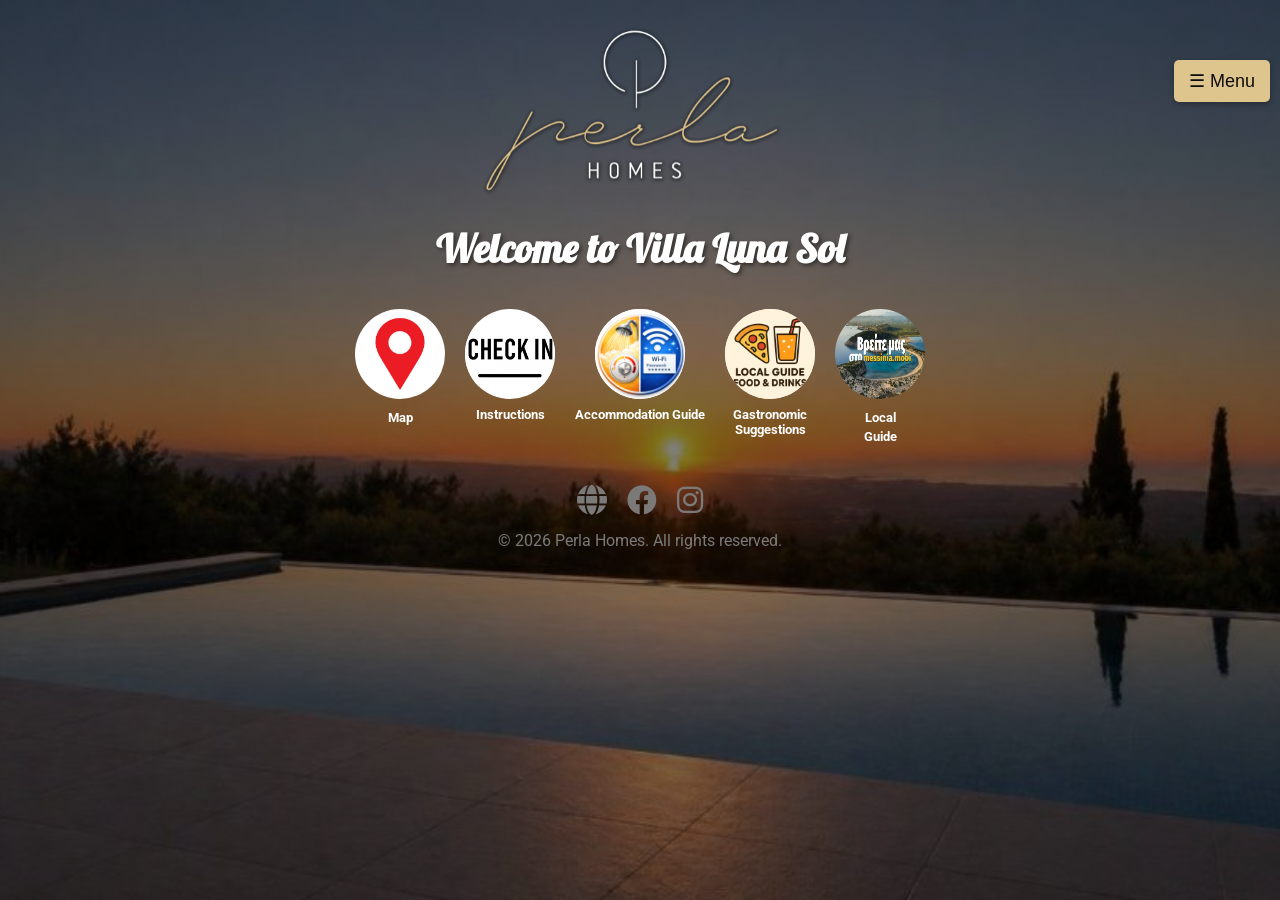
==== index.html @ a8f3eae5 "Add files via upload" ====
<!DOCTYPE html>
<html lang="en">
<head>
<meta charset="UTF-8" />
<meta name="viewport" content="width=device-width, initial-scale=1.0" />
<title translate="no">Perla Homes</title>

<!-- Fonts and Icons -->
<link href="https://fonts.googleapis.com/css2?family=Lobster&display=swap" rel="stylesheet">
<link href="https://fonts.googleapis.com/css2?family=Roboto:wght@400;700&display=swap" rel="stylesheet" />
<link href="https://cdnjs.cloudflare.com/ajax/libs/font-awesome/6.0.0-beta3/css/all.min.css" rel="stylesheet" />

<!-- Main CSS -->
<link rel="stylesheet" href="main.css" />
</head>
<body>

<!-- Overlay for sidebar -->
<div id="overlay" class="overlay" onclick="closeSidebar()"></div>

<!-- Sidebar -->
<div id="sidebar" class="sidebar">
    <button class="close-btn" onclick="closeSidebar()">&times;</button>
    <a href="check_in.html">Check-In</a>

    <div class="dropdown">
        <button class="dropdown-btn" onclick="toggleDropdown('wifiDropdown')">Wi-Fi Code</button>
        <div id="wifiDropdown" class="dropdown-content">
            <p>
                <strong>Network:</strong>
                <span class="copyable-text" id="wifiNetwork"></span>
                <button class="copy-btn" onclick="copyText('wifiNetwork', this)">Copy</button>
            </p>
            <p>
                <strong>Password:</strong>
                <span class="copyable-text" id="wifiPassword"></span>
                <button class="copy-btn" onclick="copyText('wifiPassword', this)">Copy</button>
            </p>
        </div>
    </div>

    <div class="dropdown">
        <button class="dropdown-btn" onclick="toggleDropdown('codeDropdown')">Entrance Code</button>
        <div id="codeDropdown" class="dropdown-content">
            <p>
                <strong>Code:</strong>
                <span class="copyable-text" id="entranceCode"></span>
            </p>
        </div>
    </div>

    <a class="map-link" target="_blank">Map</a>
    <a class="tourist-link" target="_blank">Tourist Guide</a>
    <a href="Taverns.html" target="_blank">Gastronomic Suggestions</a>
    <a href="https://nauticholics.gr" target="_blank">Boat Cruises</a>
    <a href="contacts.html">Contacts</a>
</div>

<!-- Sidebar open button -->
<button class="open-btn" onclick="openSidebar()">☰ Menu</button>

<!-- Language Selector -->
<div id="google_translate_element"></div>

<!-- Main Content -->
<div class="content-container">
    <img src="images/perla logo site.png" alt="Perla Homes Logo" id="logo" class="fade-in" />

    <!-- Heading auto-filled from CONFIG -->
    <h1 translate="no" id="main-heading" class="fade-in"></h1>

    <!-- Buttons -->
    <div class="button-container">

        <div class="button-item fade-in">
            <a class="map-link" target="_blank">
                <img src="images/map.jpg" alt="Map" class="round-btn">
                <span>Map</span>
            </a>
        </div>

        <div class="button-item fade-in">
            <button class="round-btn" onclick="showCodeBox()">
                <img src="images/check-in.png" alt="Instructions">
            </button>
            <span>Instructions</span>
        </div>

        <div class="button-item fade-in">
            <button class="round-btn" onclick="showInfoBox()">
                <img src="images/New_button.png" alt="Useful Info">
            </button>
            <span>Accommodation Guide</span>
        </div>

        <div class="button-item fade-in">
            <button class="round-btn" onclick="window.location.href='Taverns.html'">
                <img src="images/Food_Foto.png" alt="Gastronomic">
            </button>
            <span>Gastronomic<br>Suggestions</span>
        </div>

        <div class="button-item fade-in">
            <a class="tourist-link" target="_blank">
                <img src="images/optiki-tautotita_2.jpg" alt="Tourist Guide" class="round-btn">
                <span>Local<br>Guide</span>
            </a>
        </div>

    </div>
</div>

<!-- Popups -->

<!-- Wi-Fi Popup -->
<div id="wifiCodeBox" class="popup-box">
    <p class="highlight-full"><strong>Wi-Fi Information</strong></p>
    <div class="popup-content">
        <p><strong>Network:</strong> <span id="wifiNetwork"></span></p>
        <p><strong>Password:</strong> <span id="wifiPassword"></span></p>
        <img src="images/wifi_icon.jpg" alt="Wi-Fi Instructions" class="popup-image">
    </div>
    <button onclick="hideWifiCodeBox()">EXIT</button>
</div>

<!-- Entrance Code Popup -->
<div id="codeBox" class="popup-box">
    <p class="highlight-full">
        <strong>Entrance Code:</strong> <span id="entranceCode"></span>
    </p>
    <div class="popup-content">
        <img src="images/ABOVE LUNA SOL.jpg" class="popup-image">
        <p>When you arrive you will see this Entrance.</p>
        <img src="images/Villa Luna Sol.jpg" class="popup-image">
        <p>To open the Garage door the code is 6767#</p>
        <p>Entrance Door</p>
        <img src="images/Door_Palomar.jpg" class="popup-image">
          <p class="highlight-full">
            <strong>Key Box Code:</strong> <span id="keyBoxCode"></span>
        </p> 
         <p>**Alarm Instructions**

To disarm the alarm, place the black round key fob on the blue-lit square of the alarm panel and hold it there until you hear a beep. Once it beeps, the alarm is disarmed successfully.
</p>
<img src="images/Alarm Villa.jpg" class="popup-image">
<p>**Electricity Instructions**

Please insert the key card into the wall holder to activate the electricity in the villa.
When leaving the villa, please remove the card to switch the electricity off.
</p>
<img src="images/Keycard_Villa.jpg" class="popup-image">
    </div>
    <button onclick="hideCodeBox()">EXIT</button>
</div>

<!-- Useful Information Popup -->
<div id="infoBox" class="popup-box">
    <p class="highlight-full"><strong>Useful Information</strong></p>
    <div class="popup-content">

        <p>Here are some important details for your stay:</p>

        <p class="highlight-full"><strong>Wi-Fi</strong></p>
        <p translate="no">UserName: <span id="wifiNetwork"></span></p>
        <p translate="no">Password: <span id="wifiPassword"></span></p>

        <p class="highlight-full"><strong>Hot Water</strong></p>
        <p><br></p>
        <img src="images/Pinakas_Selin.jpg" class="popup-image">

        <p class="highlight-full"><strong>Check-Out</strong></p>
        <p>- Check-out time: 11:00</p>
        <p>Please leave the keys on the table and close the door behind you.<br>
        Thank you for choosing <b>Perla Homes</b>!</p>

    </div>
    <button onclick="hideInfoBox()">EXIT</button>
</div>

<!-- Footer -->
<div class="footer fade-in">
    <div class="social-media">
        <a href="https://www.perlahomes.gr" target="_blank"><i class="fas fa-globe social-icon"></i></a>
        <a href="https://www.facebook.com/PerlaHomesgr/" target="_blank"><i class="fab fa-facebook social-icon"></i></a>
        <a href="https://www.instagram.com/perla.homes/?hl=el" target="_blank"><i class="fab fa-instagram social-icon"></i></a>
    </div>
    <p>&copy; 2026 Perla Homes. All rights reserved.</p>
</div>

<!-- Scripts -->
<script src="config.js"></script>
<script src="script.js"></script>
<script src="https://translate.google.com/translate_a/element.js?cb=googleTranslateElementInit"></script>

</body>
</html>
---- main.css ----
/* === GENERAL === */
body, html {
    margin: 0;
    padding: 0;
    font-family: 'Roboto', sans-serif;
    height: 100%;
    color: white;
    background-image: linear-gradient(rgba(0,0,0,0.5), rgba(0,0,0,0.5)), url('images/Fonto.jpg');
    background-size: cover;
    background-position: center;
    background-attachment: fixed;
}

/* Overlay */
.overlay {
    position: fixed;
    top:0; left:0; right:0; bottom:0;
    background-color: rgba(0,0,0,0.5);
    display:none;
    z-index:1000;
}

/* Sidebar */
.sidebar {
    height:100%;
    width:0;
    position:fixed;
    top:0;
    left:0;
    background-color: rgba(14,14,14,0.95);
    overflow-x:hidden;
    transition:0.4s;
    z-index:1001;
    padding-top:60px;
}
.sidebar a, .dropdown-btn {
    padding:10px 20px;
    text-decoration:none;
    font-size:18px;
    color:white;
    display:block;
    border:none;
    background:none;
    width:100%;
    text-align:left;
    cursor:pointer;
    outline:none;
    transition:0.3s;
}
.sidebar a:hover, .dropdown-btn:hover {background-color:#3d5e4d;}
.sidebar .close-btn {
    position:absolute;
    top:15px;
    right:25px;
    font-size:36px;
    color:white;
    background:none;
    border:none;
    cursor:pointer;
}

/* Sidebar open button */
.open-btn {
    position: fixed;
    top: 60px;
    right: 10px;
    z-index: 10000;
    background-color: #dec48d;
    color: #0e0d0d;
    border: none;
    padding: 10px 15px;
    border-radius: 5px;
    font-size: 18px;
    cursor: pointer;
    box-shadow: 0 2px 6px rgba(0,0,0,0.3);
}
.open-btn:hover {background-color:#dec48d; color:#0e0d0d;}

/* Dropdown content */
.dropdown-content {
    display:none;
    background-color:#222;
    padding:10px 20px;
}
.dropdown-content p {margin:5px 0; color:#dec48d;}

/* Content Container */
.content-container {
    display:flex;
    flex-direction:column;
    justify-content:center;
    align-items:center;
    text-align:center;
    padding:20px;
}

/* Logo & Heading */
#logo {max-width:350px; height:auto; margin-bottom:10px;}
#main-heading {
    font-family: 'Lobster', cursive;
    font-size: 2.5rem;
    color: white;
    text-align: center;
    margin-top: 10px;
    text-shadow: 2px 2px 4px rgba(0, 0, 0, 0.5);
}

/* Buttons */
.button-container {
    display:flex;
    justify-content:center;
    gap:20px;
    flex-wrap:wrap;
    margin-top:10px;
}
.button-item {display:flex; flex-direction:column; align-items:center; text-align:center;}
.round-btn {
    background-color:white;
    border:none;
    border-radius:50%;
    width:90px;
    height:90px;
    display:flex;
    justify-content:center;
    align-items:center;
    cursor:pointer;
    overflow:hidden;
    margin-bottom:8px;
    transition: transform 0.2s, box-shadow 0.2s;
}
.round-btn img {width:120%; height:120%; object-fit:contain;}
.round-btn:hover {transform:scale(1.1); box-shadow:0 6px 12px rgba(0,0,0,0.3); background-color:#f7f5f4;}
.button-item span {color:white; font-size:13px; font-weight:bold; text-align:center;}

/* === Popup Boxes === */
.popup-box {
    display: none; /* hide popups by default */
    position: fixed;
    top:50%;
    left:50%;
    transform:translate(-50%,-50%);
    background-color:#0e0d0d;
    border:1px solid #ccc;
    padding:20px;
    width:320px;
    max-height:75vh;
    border-radius:8px;
    text-align:center;
    z-index:2000;
    flex-direction: column;
    overflow: hidden;
}

/* Scrollable content inside popup */
.popup-box .popup-content {
    overflow-y: auto;
    max-height:65vh;
    padding-right:5px;
    margin-bottom:10px;
    text-align:left;
}

/* Highlighted headers for all popups */
.popup-box .highlight-full {
    background-color: #fff59d;
    color: black;
    padding: 6px 10px;
    border-radius: 6px;
    display: inline-block;
    font-weight: bold;
    font-size: 1rem;
    text-align: center;
    box-shadow: 0 2px 6px rgba(0,0,0,0.2);
    margin-bottom: 10px;
}

/* Popup images */
.popup-box .popup-image {
    display: block;  /* <-- ensures image takes full line */
    max-width: 100%;
    max-height: 200px;
    border-radius: 6px;
    margin: 10px 0;  /* spacing above and below */
}

/* Popup buttons fixed at bottom */
.popup-box button {
    margin-top: auto;
    padding: 5px 10px;
    border: none;
    border-radius: 5px;
    background-color: #dec48d;
    color: #0e0d0d;
    font-weight: bold;
    cursor: pointer;
}

/* Footer */
.footer {
    text-align:center;
    margin-top:20px;
    color:#7c7979;
}
.social-media {display:flex; justify-content:center; gap:20px; margin-top:10px;}
.social-icon {font-size:30px; color:#7c7979; transition:0.3s;}
.social-icon:hover {transform:scale(1.1); color:#dec48d;}

/* Fade In */
.fade-in {opacity:0; animation:fadeIn 2s forwards;}
@keyframes fadeIn {from{opacity:0;}to{opacity:1;}}

/* Responsive */
@media (max-width: 600px) {
    #main-heading {
        font-size: 2.3rem;
        line-height: 1.2;
    }
    .popup-box {
        width: 90%;
        max-height: 80vh;
    }
    .popup-box .popup-content {
        max-height: 70vh;
    }
}
@media (max-width: 768px) {
    #main-heading{font-size:2.5rem;}
    .open-btn { top: 80px; }
}

/* Copyable text in sidebar */
.copyable-text {
    user-select: text;
    cursor: text;
}
.copy-btn {
    margin-left: 10px;
    padding: 2px 6px;
    font-size: 12px;
    border: none;
    border-radius: 4px;
    background-color: #dec48d;
    color: #0e0d0d;
    cursor: pointer;
    transition: background-color 0.3s;
}
.copy-btn:hover { background-color: #cbb37c; }

.button-item a {
    text-decoration: none;
    color: inherit;
}

.popup-image.enlarged {
    position: fixed;
    top: 50%;
    left: 50%;
    max-width: 90%;
    max-height: 90%;
    transform: translate(-50%, -50%);
    z-index: 3000; /* above popups */
    border-radius: 8px;
    box-shadow: 0 10px 30px rgba(0,0,0,0.7);
    cursor: zoom-out;
    transition: transform 0.3s ease, max-width 0.3s ease, max-height 0.3s ease;
}

/* Optional dim background behind enlarged image */
body.image-overlay::before {
    content: "";
    position: fixed;
    top:0; left:0;
    width:100%; height:100%;
    background: rgba(0,0,0,0.5);
    z-index: 2000;
}
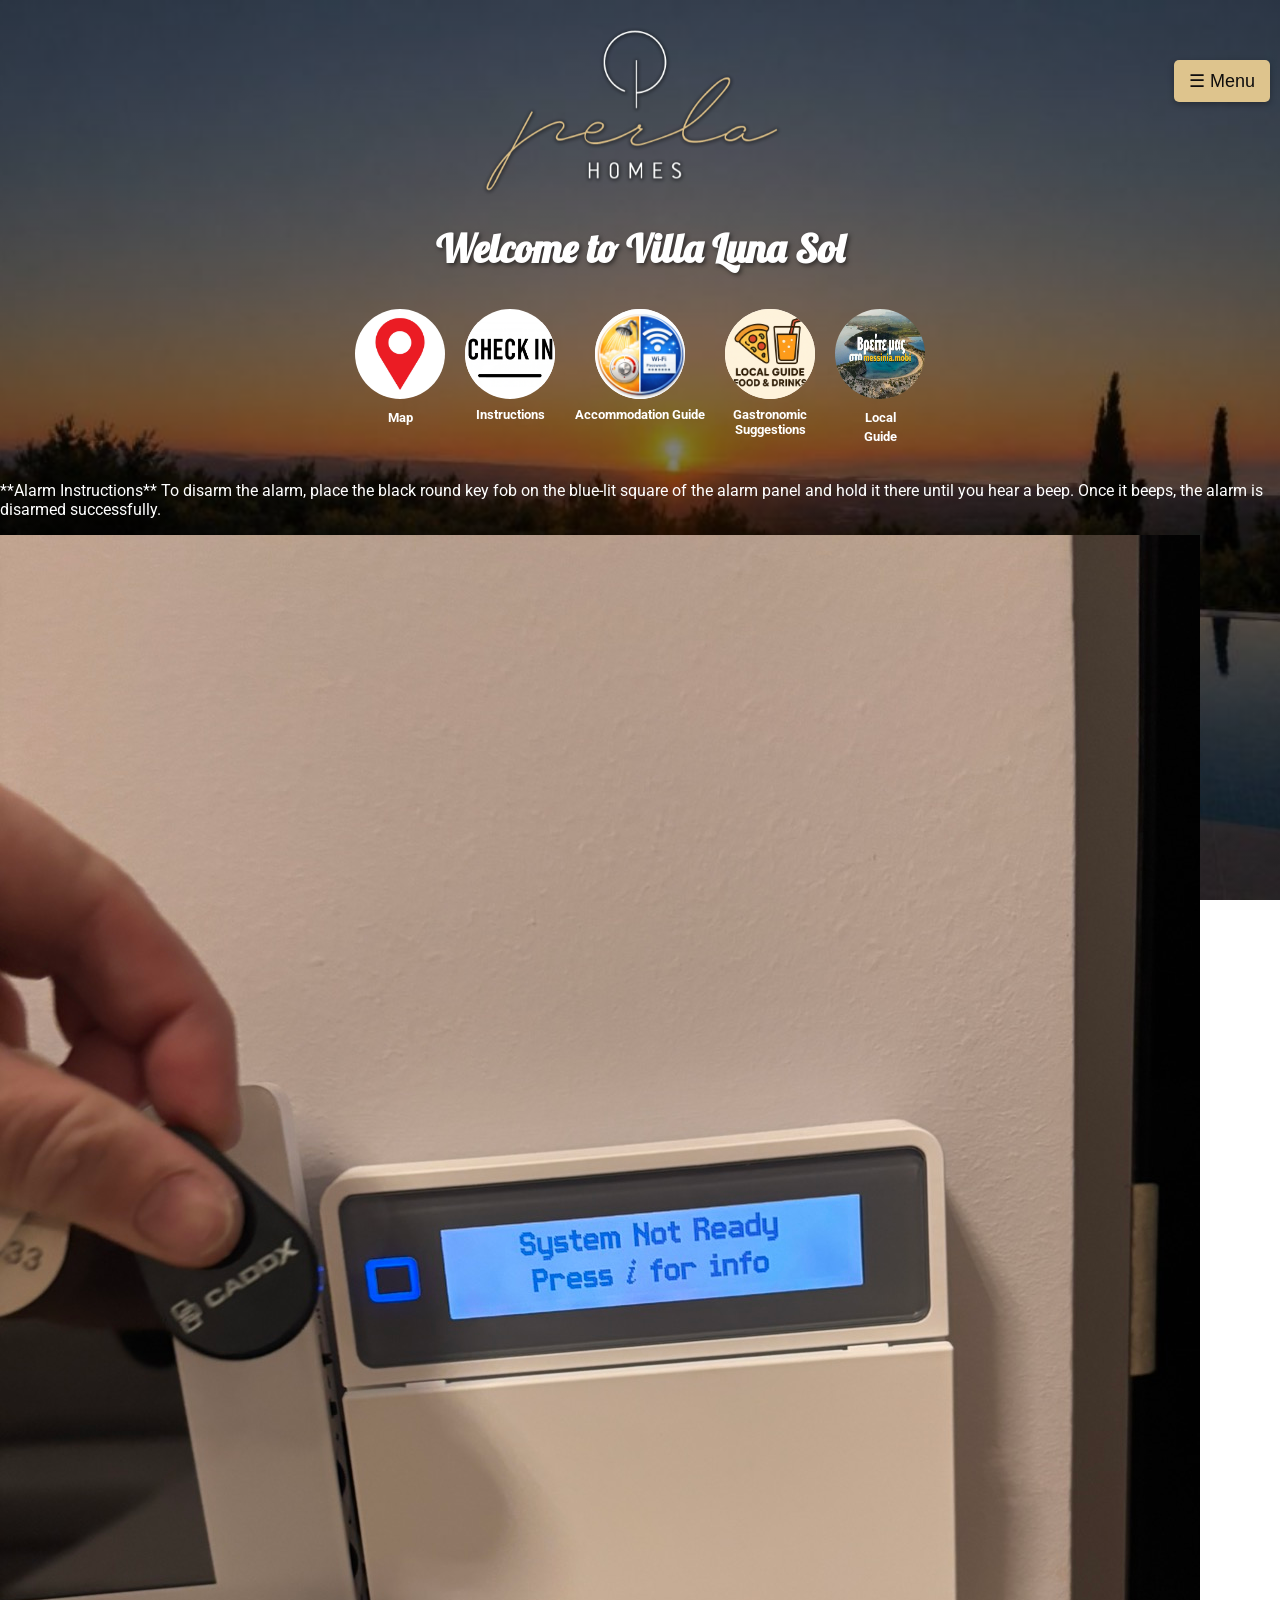
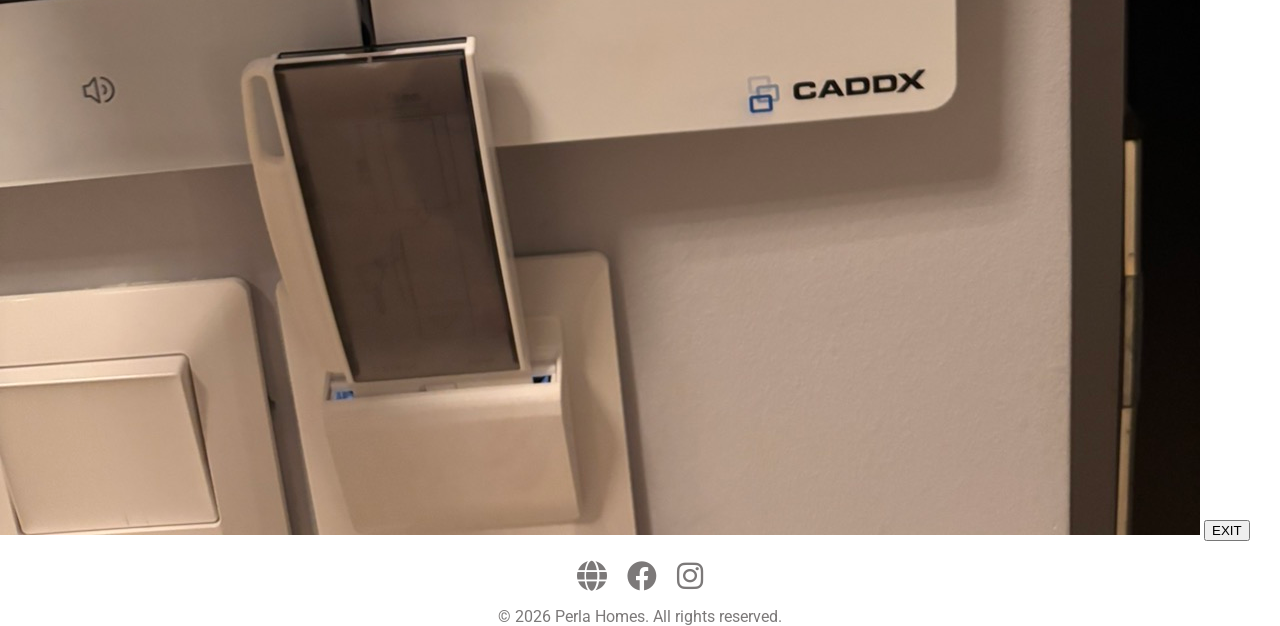
==== commit 05f8e409: "Modify entrance code and add electricity instructions Updated entrance code and added electricity in" ====
--- a/index.html
+++ b/index.html
@@ -132,23 +132,27 @@
         <img src="images/ABOVE LUNA SOL.jpg" class="popup-image">
         <p>When you arrive you will see this Entrance.</p>
         <img src="images/Villa Luna Sol.jpg" class="popup-image">
-        <p>To open the Garage door the code is 6767#</p>
+        <p>To open the Garage door the code is 2525#</p>
         <p>Entrance Door</p>
         <img src="images/Door_Palomar.jpg" class="popup-image">
           <p class="highlight-full">
             <strong>Key Box Code:</strong> <span id="keyBoxCode"></span>
         </p> 
-         <p>**Alarm Instructions**
-
-To disarm the alarm, place the black round key fob on the blue-lit square of the alarm panel and hold it there until you hear a beep. Once it beeps, the alarm is disarmed successfully.
-</p>
-<img src="images/Alarm Villa.jpg" class="popup-image">
-<p>**Electricity Instructions**
+        <p>**Electricity Instructions**
 
 Please insert the key card into the wall holder to activate the electricity in the villa.
 When leaving the villa, please remove the card to switch the electricity off.
 </p>
 <img src="images/Keycard_Villa.jpg" class="popup-image">
+    </div>
+    <button onclick="hideCodeBox()">EXIT</button>
+</div>
+         <p>**Alarm Instructions**
+
+To disarm the alarm, place the black round key fob on the blue-lit square of the alarm panel and hold it there until you hear a beep. Once it beeps, the alarm is disarmed successfully.
+</p>
+<img src="images/Alarm Villa.jpg" class="popup-image">
+
     </div>
     <button onclick="hideCodeBox()">EXIT</button>
 </div>
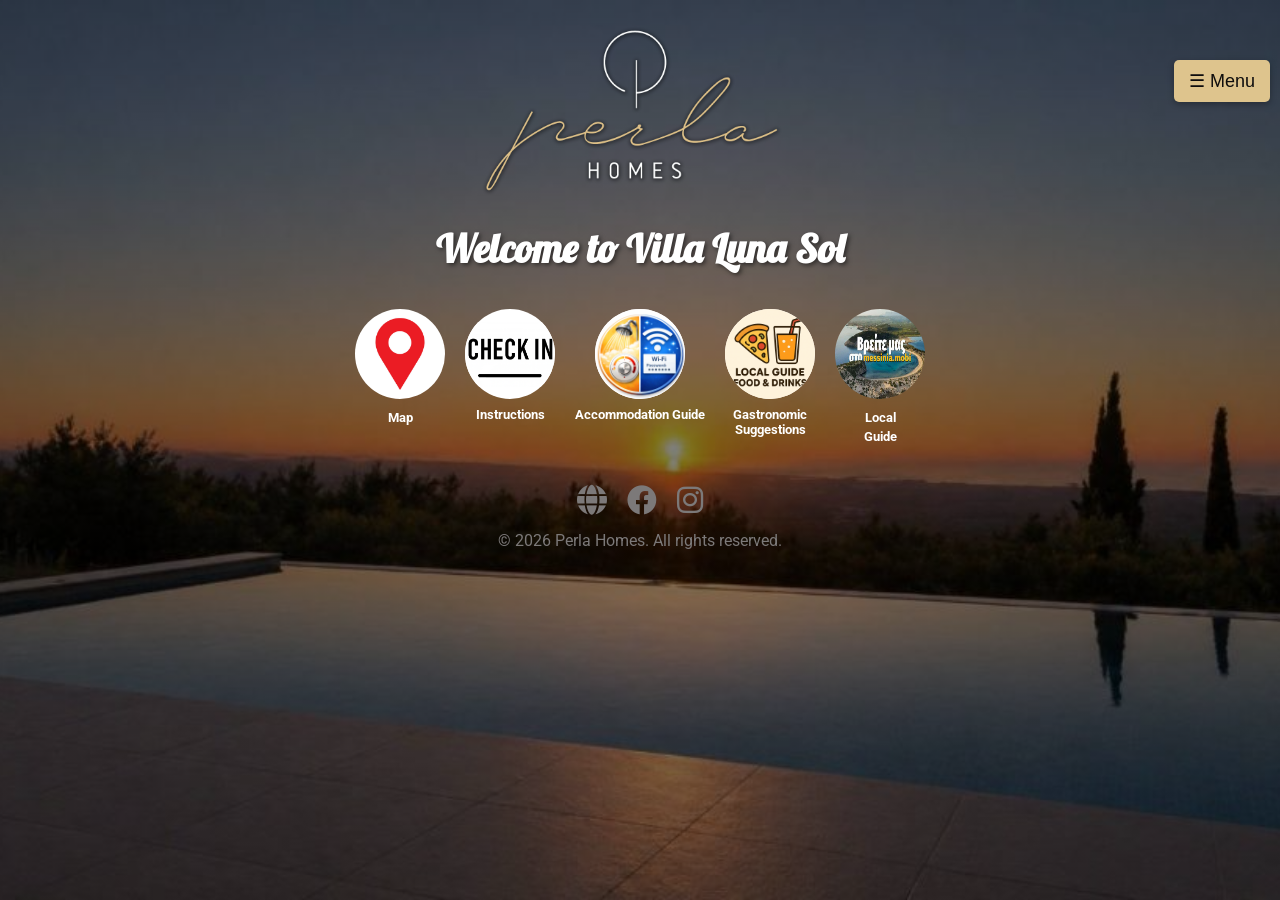
==== commit 6510fc77: "Fix HTML encoding issues in index.html" ====
--- a/index.html
+++ b/index.html
@@ -144,17 +144,22 @@
 When leaving the villa, please remove the card to switch the electricity off.
 </p>
 <img src="images/Keycard_Villa.jpg" class="popup-image">
-    </div>
-    <button onclick="hideCodeBox()">EXIT</button>
-</div>
-         <p>**Alarm Instructions**
-
-To disarm the alarm, place the black round key fob on the blue-lit square of the alarm panel and hold it there until you hear a beep. Once it beeps, the alarm is disarmed successfully.
+
+<p class="highlight-full">
+    <strong>Alarm Instructions</strong>
 </p>
-<img src="images/Alarm Villa.jpg" class="popup-image">
-
-    </div>
-    <button onclick="hideCodeBox()">EXIT</button>
+
+<p>
+    To disarm the alarm, place the black round key fob on the blue-lit square
+    of the alarm panel and hold it there until you hear a beep.
+    Once it beeps, the alarm is successfully disarmed.
+</p>
+
+<img src="images/Alarm Villa.jpg" alt="Alarm Instructions" class="popup-image">
+
+</div>
+
+<button onclick="hideCodeBox()">EXIT</button>
 </div>
 
 <!-- Useful Information Popup -->
